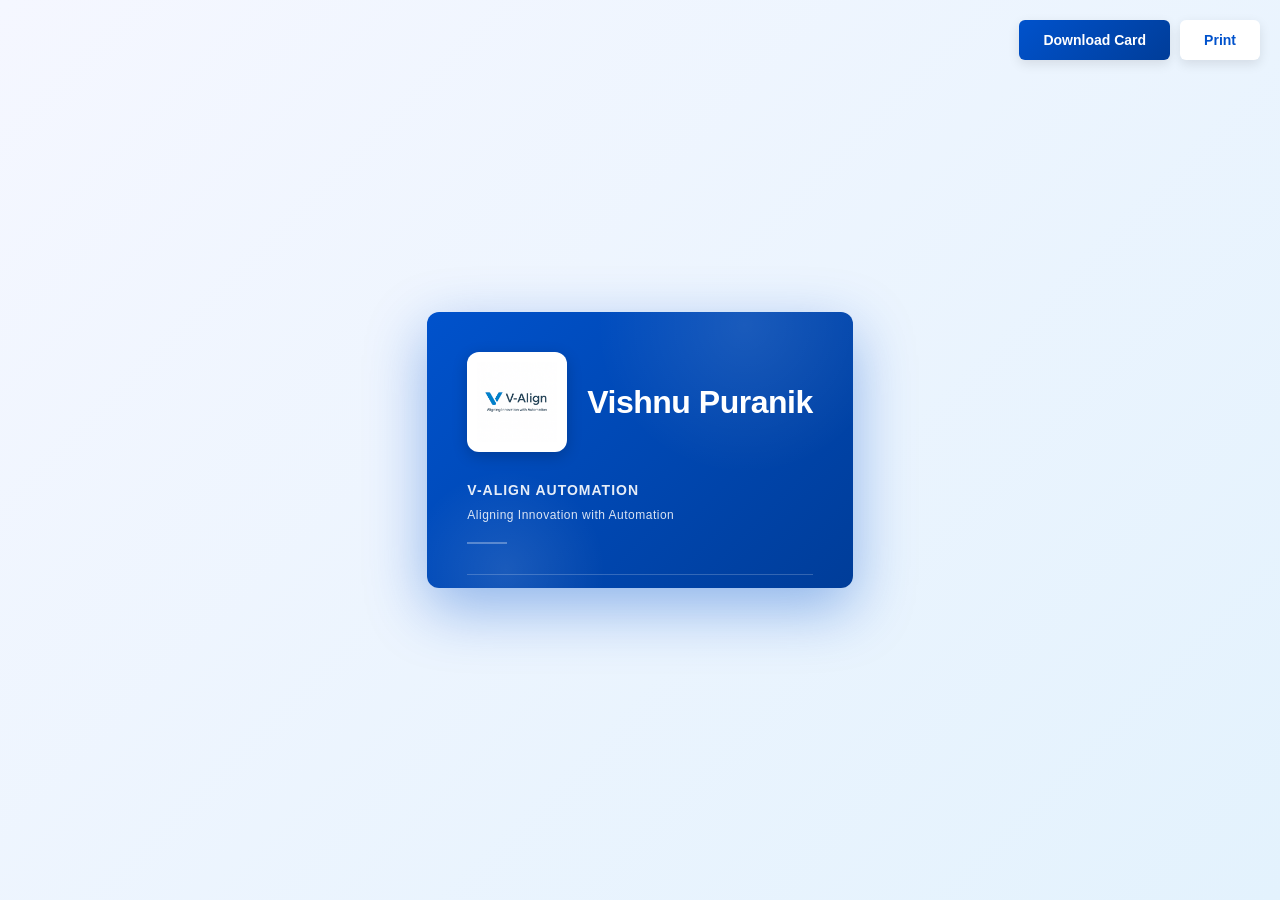
==== business-card.html @ 15f85b99 "Add modern business card for Vishnu Puranik with logo, company branding, and contact details" ====
<!DOCTYPE html>
<html lang="en">
<head>
    <meta charset="UTF-8">
    <meta name="viewport" content="width=device-width, initial-scale=1.0">
    <title>Business Card - Vishnu Puranik</title>
    <style>
        * {
            margin: 0;
            padding: 0;
            box-sizing: border-box;
        }

        body {
            font-family: 'Inter', sans-serif;
            display: flex;
            justify-content: center;
            align-items: center;
            min-height: 100vh;
            background: linear-gradient(135deg, #f5f7ff 0%, #e3f2fd 100%);
            padding: 20px;
        }

        .card-container {
            perspective: 1000px;
        }

        .business-card {
            width: 100%;
            max-width: 500px;
            aspect-ratio: 85 / 55;
            background: linear-gradient(135deg, #0052CC 0%, #003D99 100%);
            border-radius: 12px;
            padding: 40px;
            box-shadow: 0 20px 60px rgba(0, 82, 204, 0.4);
            display: flex;
            flex-direction: column;
            justify-content: space-between;
            position: relative;
            overflow: hidden;
        }

        /* Background accent */
        .business-card::before {
            content: '';
            position: absolute;
            top: -50%;
            right: -10%;
            width: 300px;
            height: 300px;
            background: radial-gradient(circle, rgba(255, 255, 255, 0.1) 0%, transparent 70%);
            border-radius: 50%;
        }

        .business-card::after {
            content: '';
            position: absolute;
            bottom: -30%;
            left: -5%;
            width: 200px;
            height: 200px;
            background: radial-gradient(circle, rgba(255, 255, 255, 0.1) 0%, transparent 70%);
            border-radius: 50%;
        }

        .card-content {
            position: relative;
            z-index: 1;
            display: flex;
            flex-direction: column;
            justify-content: space-between;
            height: 100%;
        }

        .card-header {
            display: flex;
            align-items: center;
            gap: 20px;
            margin-bottom: 30px;
        }

        .card-logo {
            width: 100px;
            height: 100px;
            background: white;
            border-radius: 12px;
            padding: 10px;
            display: flex;
            align-items: center;
            justify-content: center;
            flex-shrink: 0;
            box-shadow: 0 4px 15px rgba(0, 0, 0, 0.2);
        }

        .card-logo img {
            width: 100%;
            height: 100%;
            object-fit: contain;
        }

        .card-name {
            color: white;
            font-size: 32px;
            font-weight: 700;
            letter-spacing: -0.5px;
        }

        .company-info {
            display: flex;
            flex-direction: column;
            gap: 10px;
            margin-bottom: 20px;
        }

        .company-name {
            color: white;
            font-size: 14px;
            font-weight: 600;
            letter-spacing: 1px;
            text-transform: uppercase;
            opacity: 0.9;
        }

        .tagline {
            color: rgba(255, 255, 255, 0.85);
            font-size: 12px;
            letter-spacing: 0.5px;
        }

        .divider {
            width: 40px;
            height: 2px;
            background: rgba(255, 255, 255, 0.3);
            margin: 10px 0;
        }

        .card-footer {
            display: flex;
            flex-direction: column;
            gap: 8px;
            border-top: 1px solid rgba(255, 255, 255, 0.2);
            padding-top: 20px;
        }

        .contact-item {
            color: rgba(255, 255, 255, 0.9);
            font-size: 11px;
            display: flex;
            align-items: center;
            gap: 10px;
        }

        .contact-icon {
            width: 16px;
            height: 16px;
            background: rgba(255, 255, 255, 0.3);
            border-radius: 3px;
            display: flex;
            align-items: center;
            justify-content: center;
            font-size: 9px;
        }

        .contact-text {
            flex: 1;
        }

        /* Print Styles */
        @media print {
            body {
                background: white;
                padding: 0;
            }

            .business-card {
                box-shadow: none;
                max-width: none;
                width: 500px;
                aspect-ratio: 85 / 55;
            }

            .print-button {
                display: none;
            }
        }

        /* Controls */
        .controls {
            position: fixed;
            top: 20px;
            right: 20px;
            display: flex;
            gap: 10px;
            z-index: 100;
        }

        .btn {
            padding: 12px 24px;
            border: none;
            border-radius: 6px;
            font-size: 14px;
            font-weight: 600;
            cursor: pointer;
            transition: all 0.3s ease;
            background: white;
            color: #0052CC;
            box-shadow: 0 4px 12px rgba(0, 0, 0, 0.1);
        }

        .btn:hover {
            transform: translateY(-2px);
            box-shadow: 0 6px 20px rgba(0, 0, 0, 0.15);
        }

        .btn-download {
            background: linear-gradient(135deg, #0052CC 0%, #003D99 100%);
            color: white;
        }

        /* Responsive */
        @media (max-width: 768px) {
            .business-card {
                padding: 30px;
            }

            .card-header {
                gap: 15px;
                margin-bottom: 20px;
            }

            .card-logo {
                width: 80px;
                height: 80px;
            }

            .card-name {
                font-size: 24px;
            }

            .controls {
                flex-direction: column;
                top: 10px;
                right: 10px;
            }

            .btn {
                padding: 10px 16px;
                font-size: 12px;
            }
        }
    </style>
</head>
<body>
    <div class="controls">
        <button class="btn btn-download" onclick="downloadCard()">Download Card</button>
        <button class="btn print-button" onclick="window.print()">Print</button>
    </div>

    <div class="card-container">
        <div class="business-card" id="businessCard">
            <div class="card-content">
                <div>
                    <div class="card-header">
                        <div class="card-logo">
                            <img src="logo.png" alt="V-Align Automation Logo">
                        </div>
                        <div>
                            <div class="card-name">Vishnu Puranik</div>
                        </div>
                    </div>
                    <div class="company-info">
                        <div class="company-name">V-Align Automation</div>
                        <div class="tagline">Aligning Innovation with Automation</div>
                        <div class="divider"></div>
                    </div>
                </div>

                <div class="card-footer">
                    <div class="contact-item">
                        <div class="contact-icon">✉</div>
                        <div class="contact-text">hello@v-align.io</div>
                    </div>
                    <div class="contact-item">
                        <div class="contact-icon">☎</div>
                        <div class="contact-text">+91 XXXX-XXXX-XX</div>
                    </div>
                    <div class="contact-item">
                        <div class="contact-icon">🌐</div>
                        <div class="contact-text">v-align-automation.github.io</div>
                    </div>
                </div>
            </div>
        </div>
    </div>

    <script>
        function downloadCard() {
            // Create canvas from the card element
            const card = document.getElementById('businessCard');
            const canvas = document.createElement('canvas');
            
            // Set canvas dimensions to match business card (85mm x 55mm in pixels at 96 DPI)
            canvas.width = 800;  // Width: ~85mm
            canvas.height = 520; // Height: ~55mm
            
            // Use html2canvas library or download as image
            // For now, trigger print dialog which allows PDF download
            window.print();
        }

        // Keyboard shortcut for print
        document.addEventListener('keydown', function(e) {
            if (e.ctrlKey && e.key === 'p') {
                e.preventDefault();
                window.print();
            }
        });
    </script>
</body>
</html>
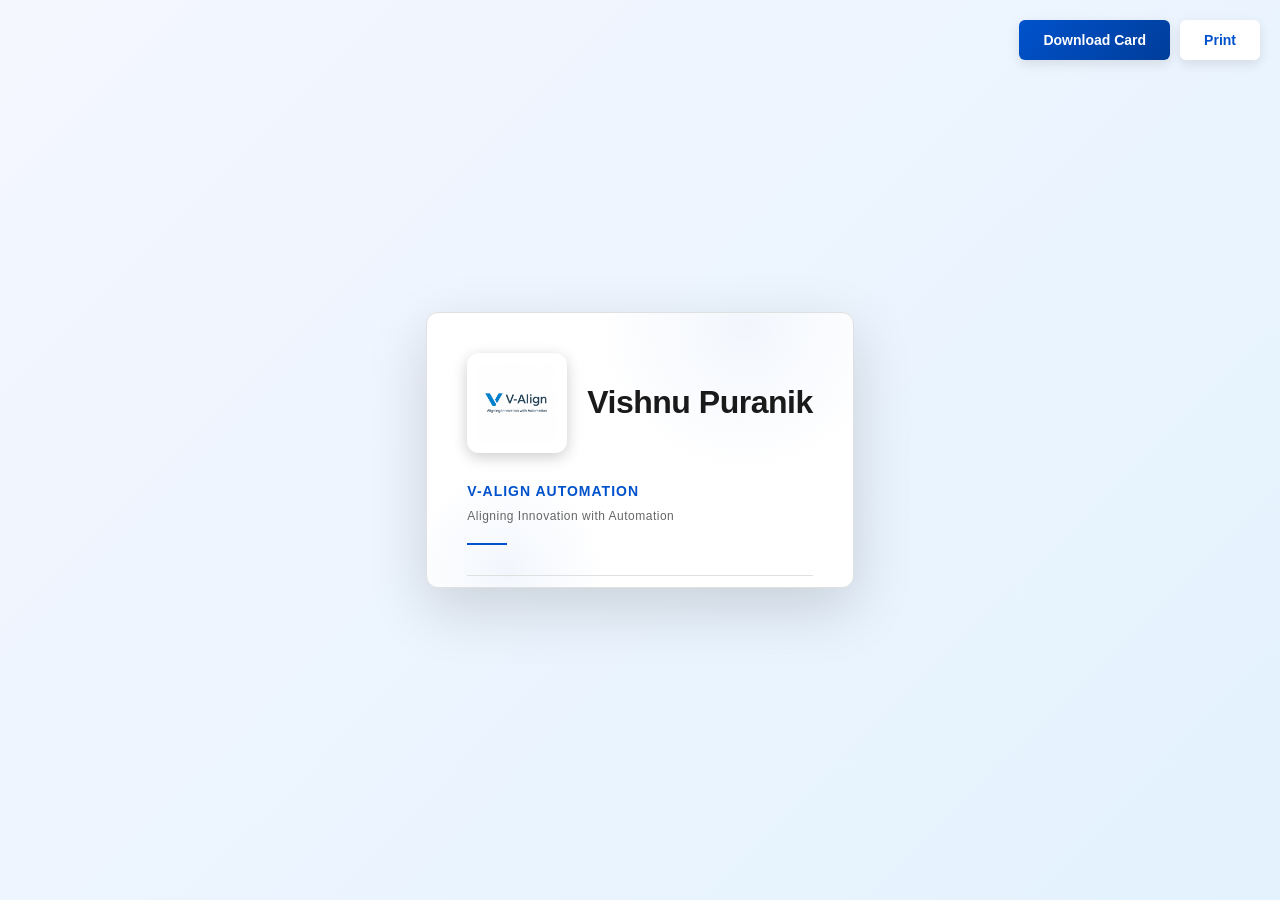
==== commit 0a860750: "Update business card: White background with black text, add contact details (email, phone, website)" ====
--- a/business-card.html
+++ b/business-card.html
@@ -29,15 +29,16 @@
             width: 100%;
             max-width: 500px;
             aspect-ratio: 85 / 55;
-            background: linear-gradient(135deg, #0052CC 0%, #003D99 100%);
+            background: white;
             border-radius: 12px;
             padding: 40px;
-            box-shadow: 0 20px 60px rgba(0, 82, 204, 0.4);
+            box-shadow: 0 20px 60px rgba(0, 0, 0, 0.15);
             display: flex;
             flex-direction: column;
             justify-content: space-between;
             position: relative;
             overflow: hidden;
+            border: 1px solid #e0e0e0;
         }
 
         /* Background accent */
@@ -48,7 +49,7 @@
             right: -10%;
             width: 300px;
             height: 300px;
-            background: radial-gradient(circle, rgba(255, 255, 255, 0.1) 0%, transparent 70%);
+            background: radial-gradient(circle, rgba(0, 82, 204, 0.05) 0%, transparent 70%);
             border-radius: 50%;
         }
 
@@ -59,7 +60,7 @@
             left: -5%;
             width: 200px;
             height: 200px;
-            background: radial-gradient(circle, rgba(255, 255, 255, 0.1) 0%, transparent 70%);
+            background: radial-gradient(circle, rgba(0, 82, 204, 0.05) 0%, transparent 70%);
             border-radius: 50%;
         }
 
@@ -99,7 +100,7 @@
         }
 
         .card-name {
-            color: white;
+            color: #1a1a1a;
             font-size: 32px;
             font-weight: 700;
             letter-spacing: -0.5px;
@@ -113,16 +114,16 @@
         }
 
         .company-name {
-            color: white;
+            color: #0052CC;
             font-size: 14px;
             font-weight: 600;
             letter-spacing: 1px;
             text-transform: uppercase;
-            opacity: 0.9;
+            opacity: 1;
         }
 
         .tagline {
-            color: rgba(255, 255, 255, 0.85);
+            color: #666;
             font-size: 12px;
             letter-spacing: 0.5px;
         }
@@ -130,7 +131,7 @@
         .divider {
             width: 40px;
             height: 2px;
-            background: rgba(255, 255, 255, 0.3);
+            background: #0052CC;
             margin: 10px 0;
         }
 
@@ -138,12 +139,12 @@
             display: flex;
             flex-direction: column;
             gap: 8px;
-            border-top: 1px solid rgba(255, 255, 255, 0.2);
+            border-top: 1px solid #e0e0e0;
             padding-top: 20px;
         }
 
         .contact-item {
-            color: rgba(255, 255, 255, 0.9);
+            color: #1a1a1a;
             font-size: 11px;
             display: flex;
             align-items: center;
@@ -153,12 +154,13 @@
         .contact-icon {
             width: 16px;
             height: 16px;
-            background: rgba(255, 255, 255, 0.3);
+            background: #0052CC;
             border-radius: 3px;
             display: flex;
             align-items: center;
             justify-content: center;
             font-size: 9px;
+            color: white;
         }
 
         .contact-text {
@@ -278,11 +280,11 @@
                 <div class="card-footer">
                     <div class="contact-item">
                         <div class="contact-icon">✉</div>
-                        <div class="contact-text">hello@v-align.io</div>
+                        <div class="contact-text">info@v-alignautomation.com</div>
                     </div>
                     <div class="contact-item">
                         <div class="contact-icon">☎</div>
-                        <div class="contact-text">+91 XXXX-XXXX-XX</div>
+                        <div class="contact-text">+91 6360-558-726</div>
                     </div>
                     <div class="contact-item">
                         <div class="contact-icon">🌐</div>
